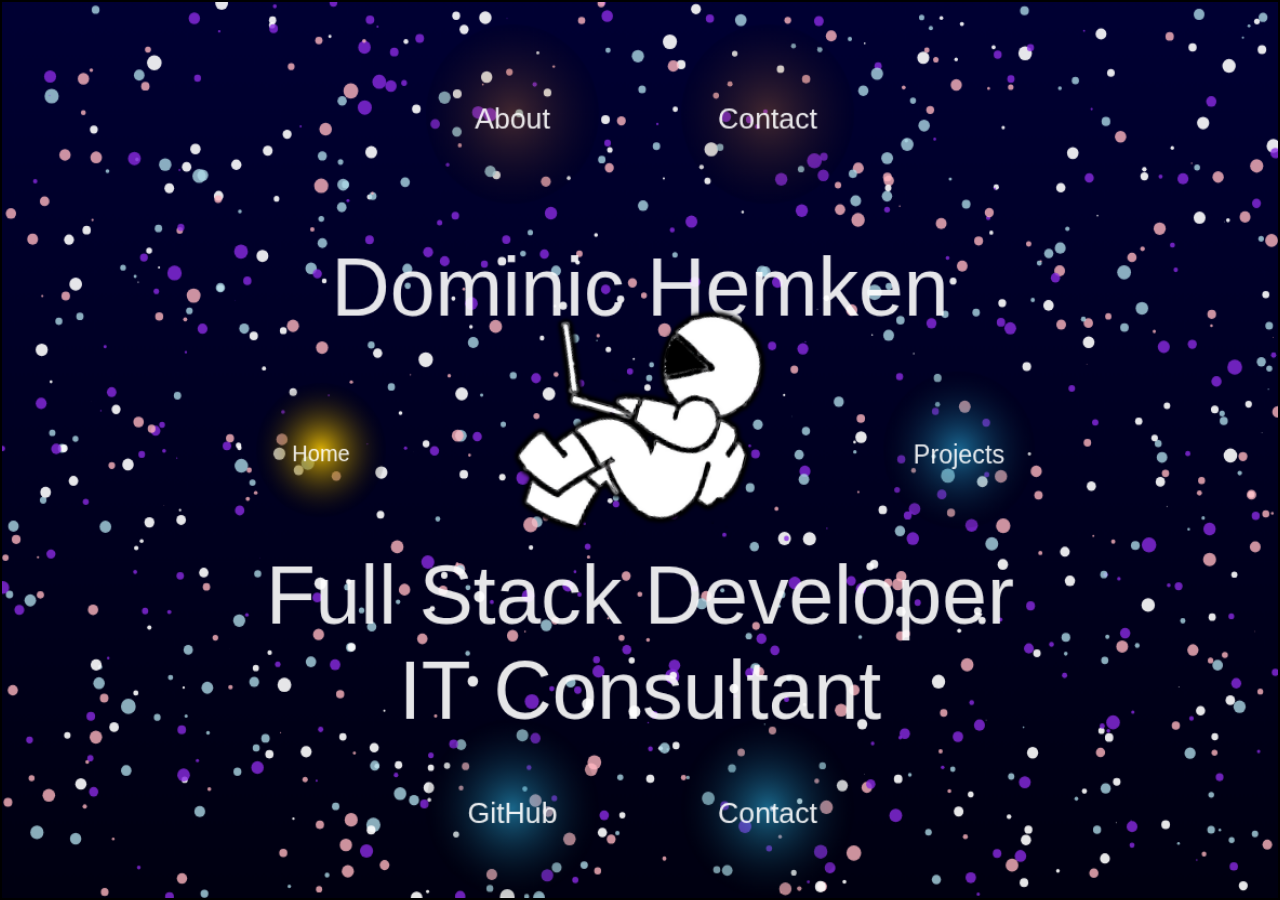
==== index.html @ 6957aa31 "init" ====
<!DOCTYPE html>
<html lang="en">
<head>
  <meta charset="UTF-8">
  <meta name="viewport" content="width=device-width, initial-scale=1.0, maximum-scale=1.0, user-scalable=no">

  <title>Portfolio - Dominic Hemken</title>
  <style>
    /* Make sure body and html don't add extra space */
    html, body {
      margin: 0;
      padding: 0;
      height: 100%;
      width: 100%;
      overflow: hidden; /* Prevent scrolling */
    }


    /* Canvas to fit exactly the viewport */
    #canvas1 {
      position: absolute; /* Change to absolute */
      top: 0;
      left: 0;
      width: 100%;
      height: 100%;
      border: 2px solid black;
      box-sizing: border-box; /* Include border in width/height */
    }
  </style>
</head>
<body>
    <canvas id="canvas1"></canvas>

  <script src="./js/home.js"></script>
</body>
</html>
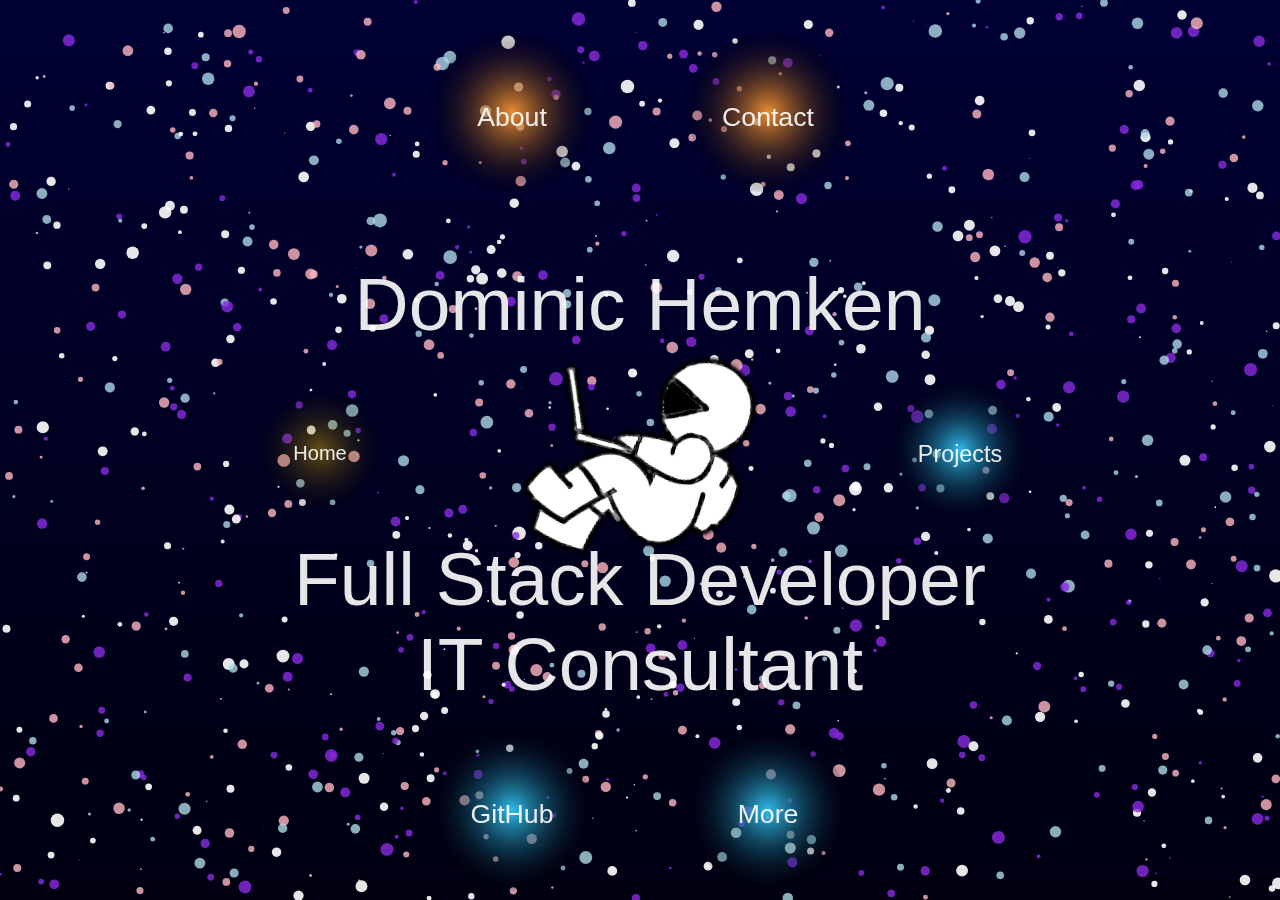
==== commit 6d3e3e43: "Made Elements more responsive for mobile" ====
--- a/index.html
+++ b/index.html
@@ -1,36 +1,25 @@
 <!DOCTYPE html>
 <html lang="en">
 <head>
-  <meta charset="UTF-8">
-  <meta name="viewport" content="width=device-width, initial-scale=1.0, maximum-scale=1.0, user-scalable=no">
+    <meta charset="UTF-8">
+    <meta name="viewport" content="width=device-width, initial-scale=1.0">
+    <title>Portfolio - Dominic Hemken</title>
+    <style>
+        body, html {
+    margin: 0;
+    padding: 0;
+    overflow: hidden;
+    background-color: black; /* Ensures background visibility */
+}
 
-  <title>Portfolio - Dominic Hemken</title>
-  <style>
-    /* Make sure body and html don't add extra space */
-    html, body {
-      margin: 0;
-      padding: 0;
-      height: 100%;
-      width: 100%;
-      overflow: hidden; /* Prevent scrolling */
-    }
+canvas {
+    display: block; /* Removes the gap below the canvas */
+}
 
-
-    /* Canvas to fit exactly the viewport */
-    #canvas1 {
-      position: absolute; /* Change to absolute */
-      top: 0;
-      left: 0;
-      width: 100%;
-      height: 100%;
-      border: 2px solid black;
-      box-sizing: border-box; /* Include border in width/height */
-    }
-  </style>
+    </style>
 </head>
 <body>
     <canvas id="canvas1"></canvas>
-
-  <script src="./js/home.js"></script>
+    <script src="./js/home.js"></script>
 </body>
 </html>
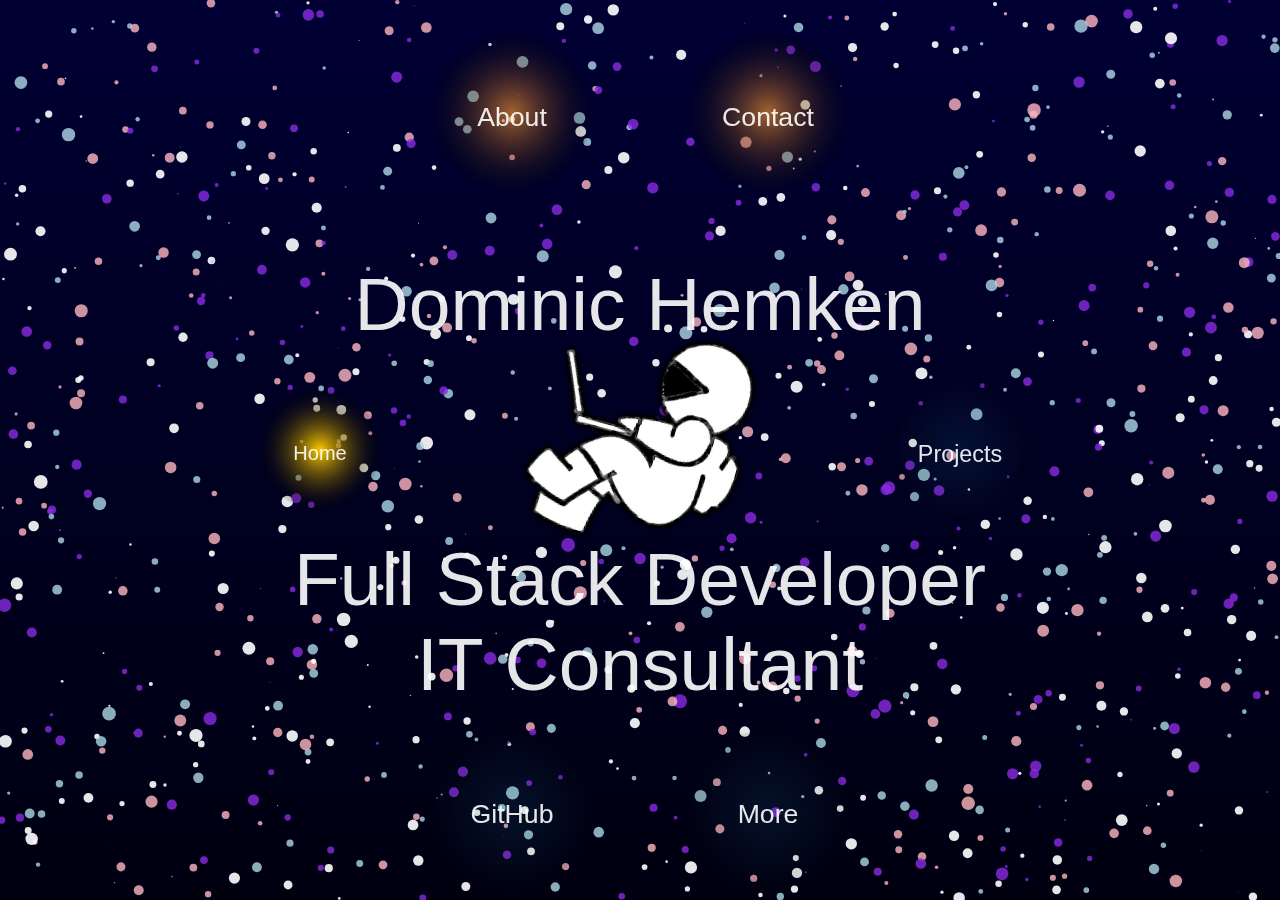
==== commit 838f9909: "changed background again and added preload" ====
--- a/index.html
+++ b/index.html
@@ -3,6 +3,7 @@
 <head>
     <meta charset="UTF-8">
     <meta name="viewport" content="width=device-width, initial-scale=1.0">
+    <link rel="preload" href="./img/flame.mp4" as="video" type="video/mp4">
     <title>Portfolio - Dominic Hemken</title>
     <style>
         body, html {
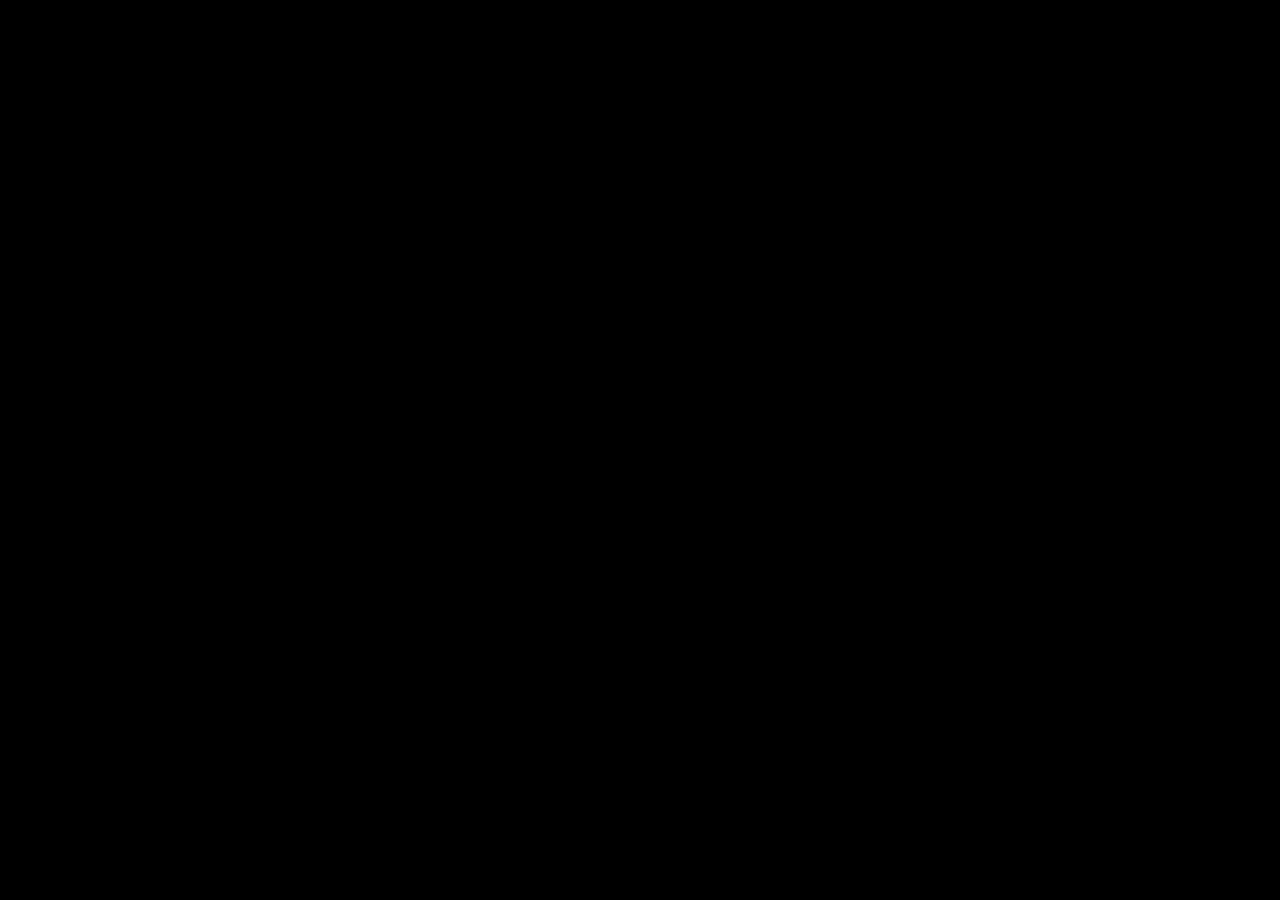
==== commit c2cc15ed: "changed background again and added preload" ====
--- a/index.html
+++ b/index.html
@@ -20,6 +20,7 @@
     </style>
 </head>
 <body>
+    <video src="./img/flame.mp4" style="display: none; width: 1px; height: 1px;" />
     <canvas id="canvas1"></canvas>
     <script src="./js/home.js"></script>
 </body>
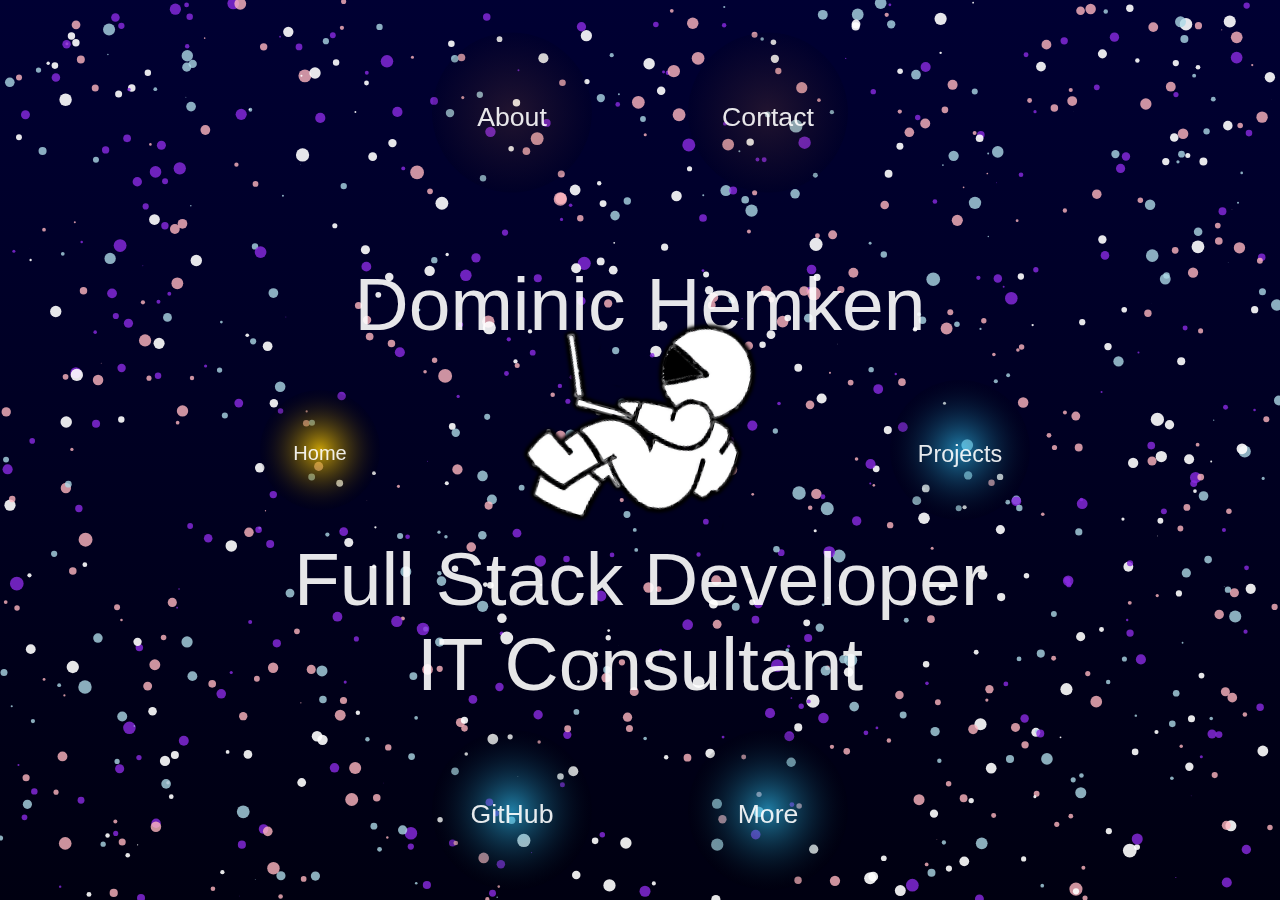
==== commit 81917703: "fixed bad value" ====
--- a/index.html
+++ b/index.html
@@ -3,7 +3,6 @@
 <head>
     <meta charset="UTF-8">
     <meta name="viewport" content="width=device-width, initial-scale=1.0">
-    <link rel="preload" href="./img/flame.mp4" as="video" type="video/mp4">
     <title>Portfolio - Dominic Hemken</title>
     <style>
         body, html {
@@ -20,8 +19,9 @@
     </style>
 </head>
 <body>
-    <video src="./img/flame.mp4" style="display: none; width: 1px; height: 1px;" />
     <canvas id="canvas1"></canvas>
     <script src="./js/home.js"></script>
+        <video src="./img/flame.mp4" style="display: none; width: 1px; height: 1px;" />
+
 </body>
 </html>
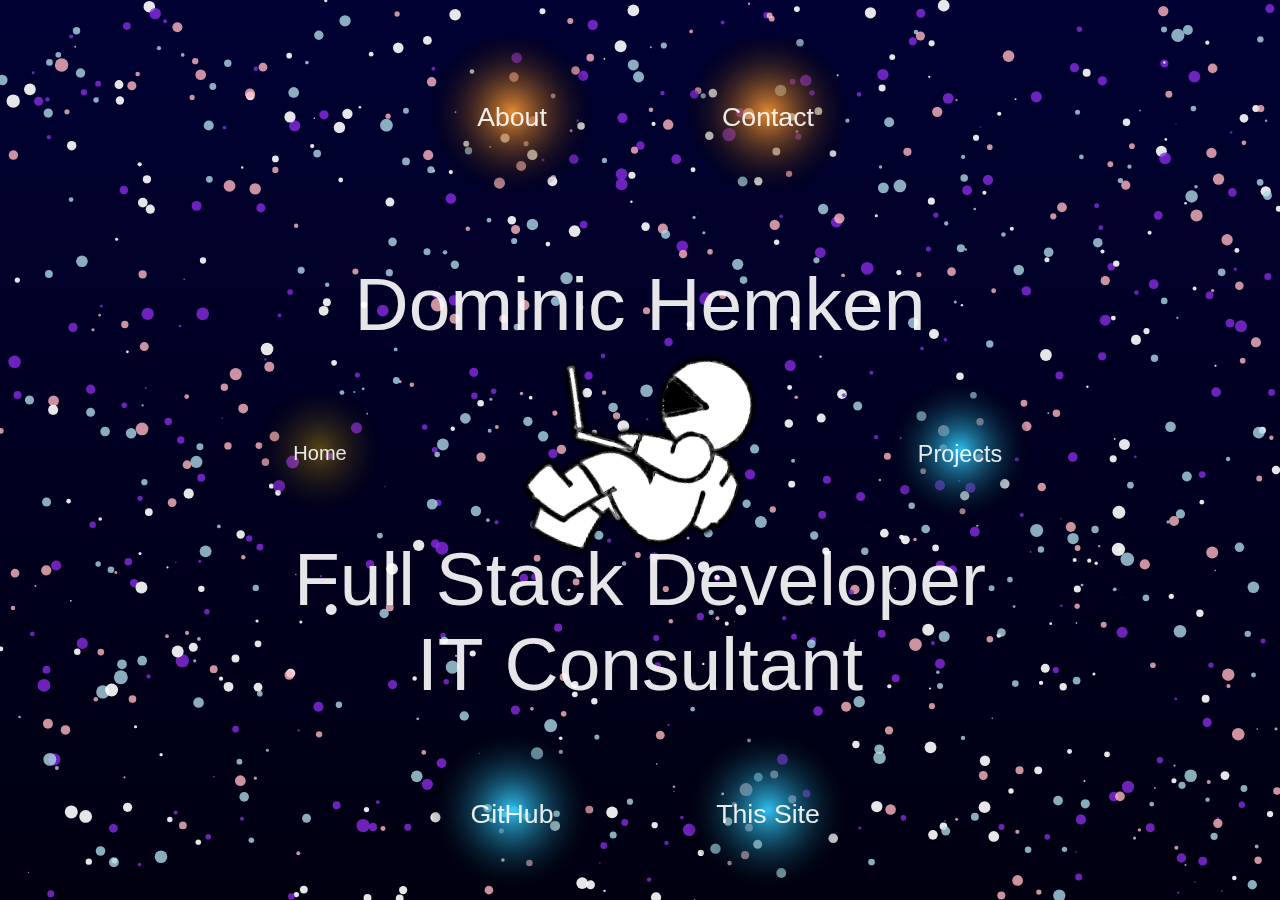
==== commit e176f3ca: "added Google Tracking" ====
--- a/index.html
+++ b/index.html
@@ -1,6 +1,9 @@
 <!DOCTYPE html>
 <html lang="en">
 <head>
+        <!-- Google tag (gtag.js) -->
+<script async src="https://www.googletagmanager.com/gtag/js?id=G-7XMNCNDSRK"></script>
+<script src="./js/tracking.js"></script>
     <meta charset="UTF-8">
     <meta name="viewport" content="width=device-width, initial-scale=1.0">
     <title>Portfolio - Dominic Hemken</title>
@@ -17,6 +20,8 @@
 }
 
     </style>
+
+
 </head>
 <body>
     <canvas id="canvas1"></canvas>
